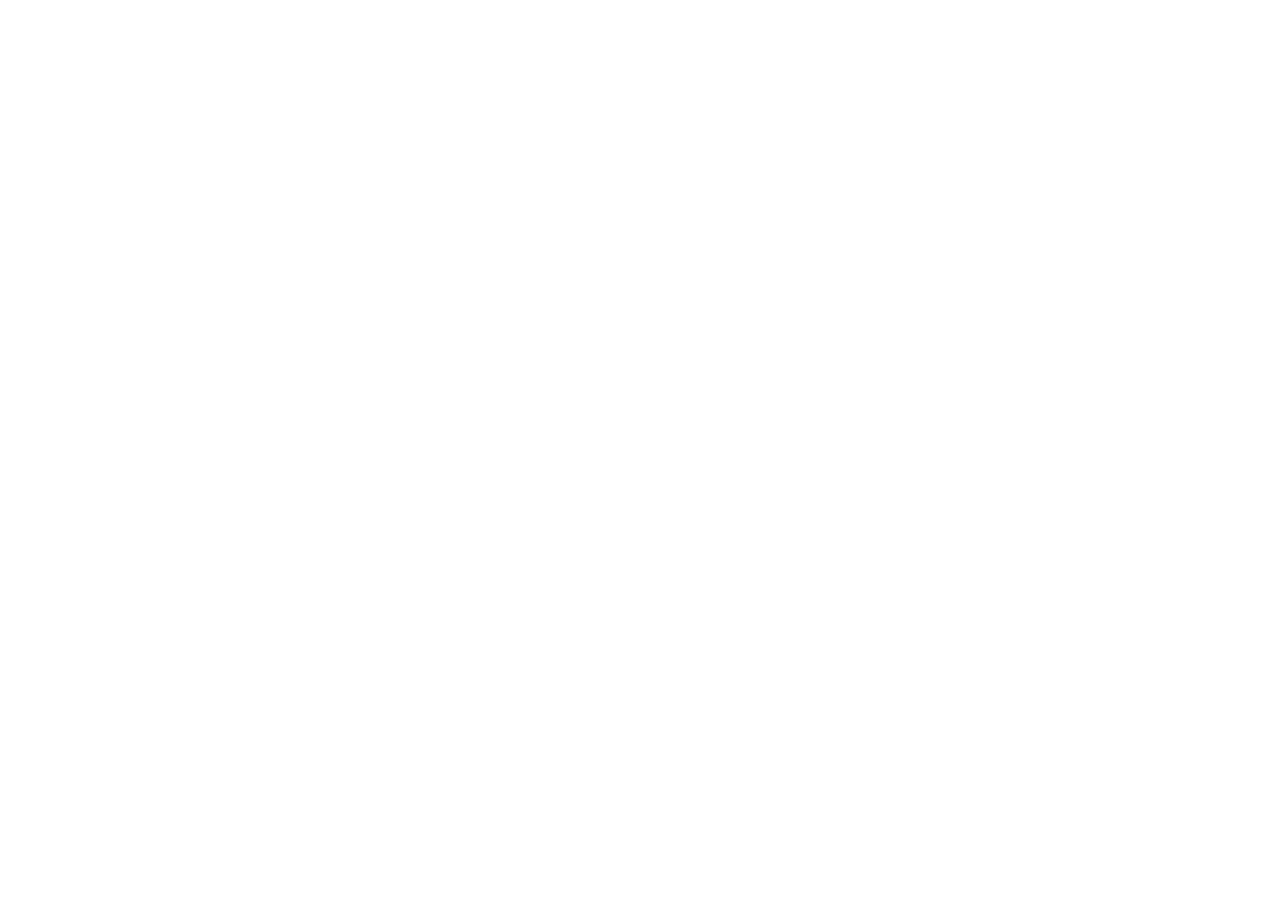
==== index.html @ a7bf47ec "initial commit" ====
<!DOCTYPE html>
<html lang="en">
<head>
    <meta charset="UTF-8">
    <meta http-equiv="X-UA-Compatible" content="IE=edge">
    <meta name="viewport" content="width=device-width, initial-scale=1.0">
    <title>Document</title>
</head>
<body>
    
</body>
</html>
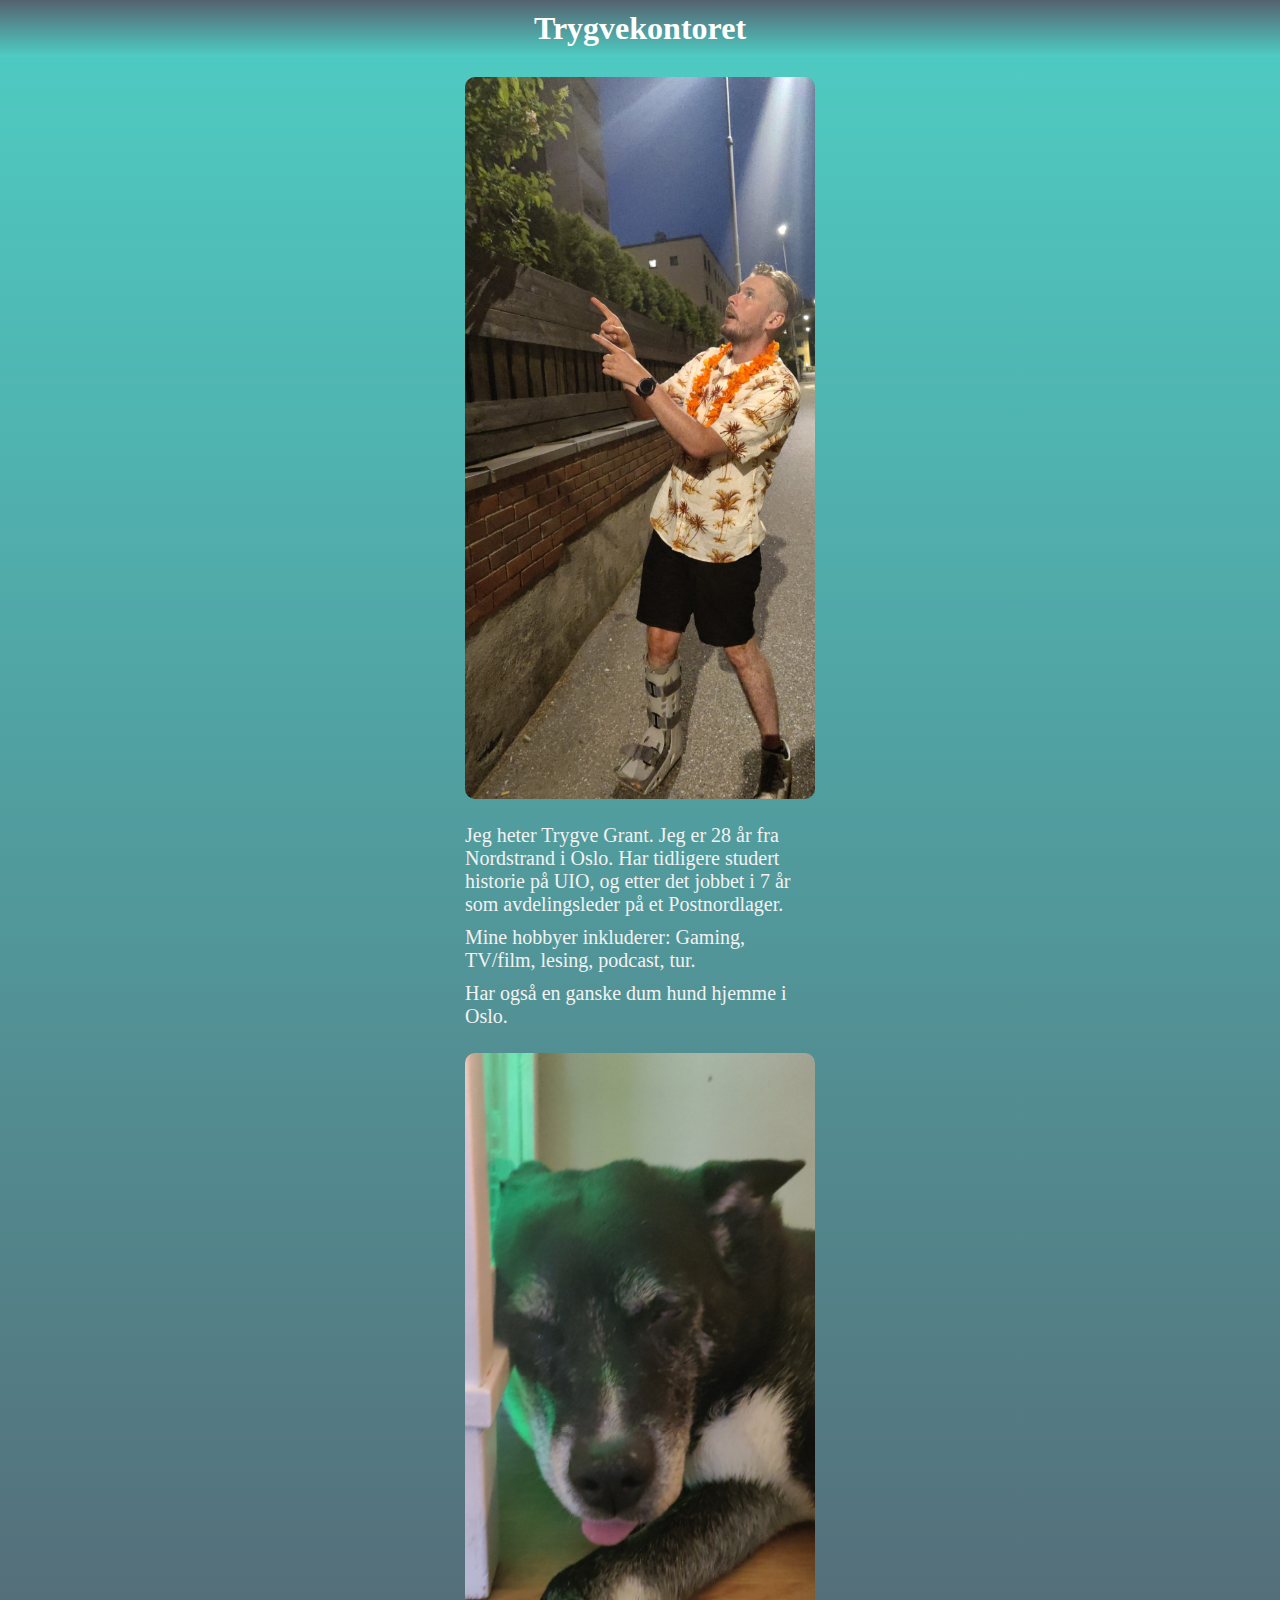
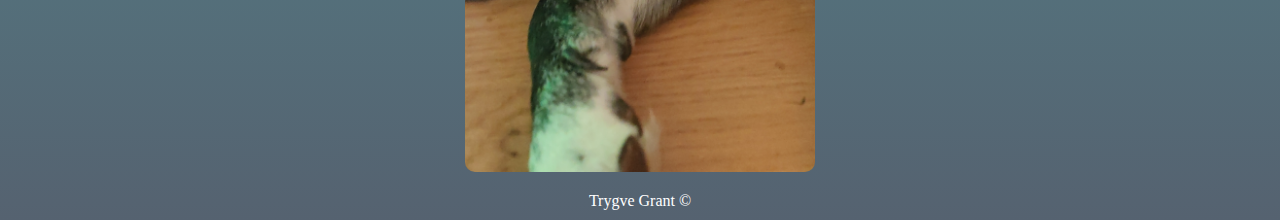
==== commit 48b244be: "init: added boilerplate" ====
--- a/index.html
+++ b/index.html
@@ -4,9 +4,27 @@
     <meta charset="UTF-8">
     <meta http-equiv="X-UA-Compatible" content="IE=edge">
     <meta name="viewport" content="width=device-width, initial-scale=1.0">
-    <title>Document</title>
+    <title>Trygve Grant</title>
+    <link rel="stylesheet" href="style.css">
 </head>
 <body>
-    
+    <header>
+        <h1>Trygvekontoret</h1>
+    </header>
+    <div class="images">
+        <img src="/img/meg.jpg" alt="Bilde av meg">
+    </div>
+    <div class="about-me">
+        <p>Jeg heter Trygve Grant. Jeg er 28 år fra Nordstrand i Oslo. Har tidligere studert historie på UIO, og etter det jobbet i 7 år som avdelingsleder på et Postnordlager.
+        </p>
+        <p>Mine hobbyer inkluderer: Gaming, TV/film, lesing, podcast, tur.</p>
+        <p>Har også en ganske dum hund hjemme i Oslo.</p>
+    </div>
+    <div class="images">
+        <img src="/img/dustebikkje.jpg" alt="Dustebikkjen">
+    </div>
+    <footer>
+        Trygve Grant &copy;
+    </footer>
 </body>
 </html>--- a/style.css
+++ b/style.css
@@ -0,0 +1,49 @@
+* {
+    margin: 0px;
+    padding: 0px;
+}
+
+body {
+    background: linear-gradient( #4ecdc4, #556270);
+}
+
+header {
+    justify-content: center;
+    background: linear-gradient(#556270, #4ecdc4 );
+    color: white;
+    padding: 10px;
+}
+
+h1 {
+    text-align: center;
+}
+
+.images {
+    display: flex;
+    justify-content: center;
+    margin: 20px;
+}
+
+.images img {
+    width: 350px;
+    border-radius: 10px;
+}
+
+.about-me {
+    display: flex;
+    align-items: center;
+    flex-direction: column;
+}
+
+.about-me p {
+    width: 350px;
+    padding: 5px;
+    font-size: 20px;
+    color: #f2f2f2;
+}
+
+footer {
+    text-align: center;
+    color: white;
+    margin-bottom: 10px;
+}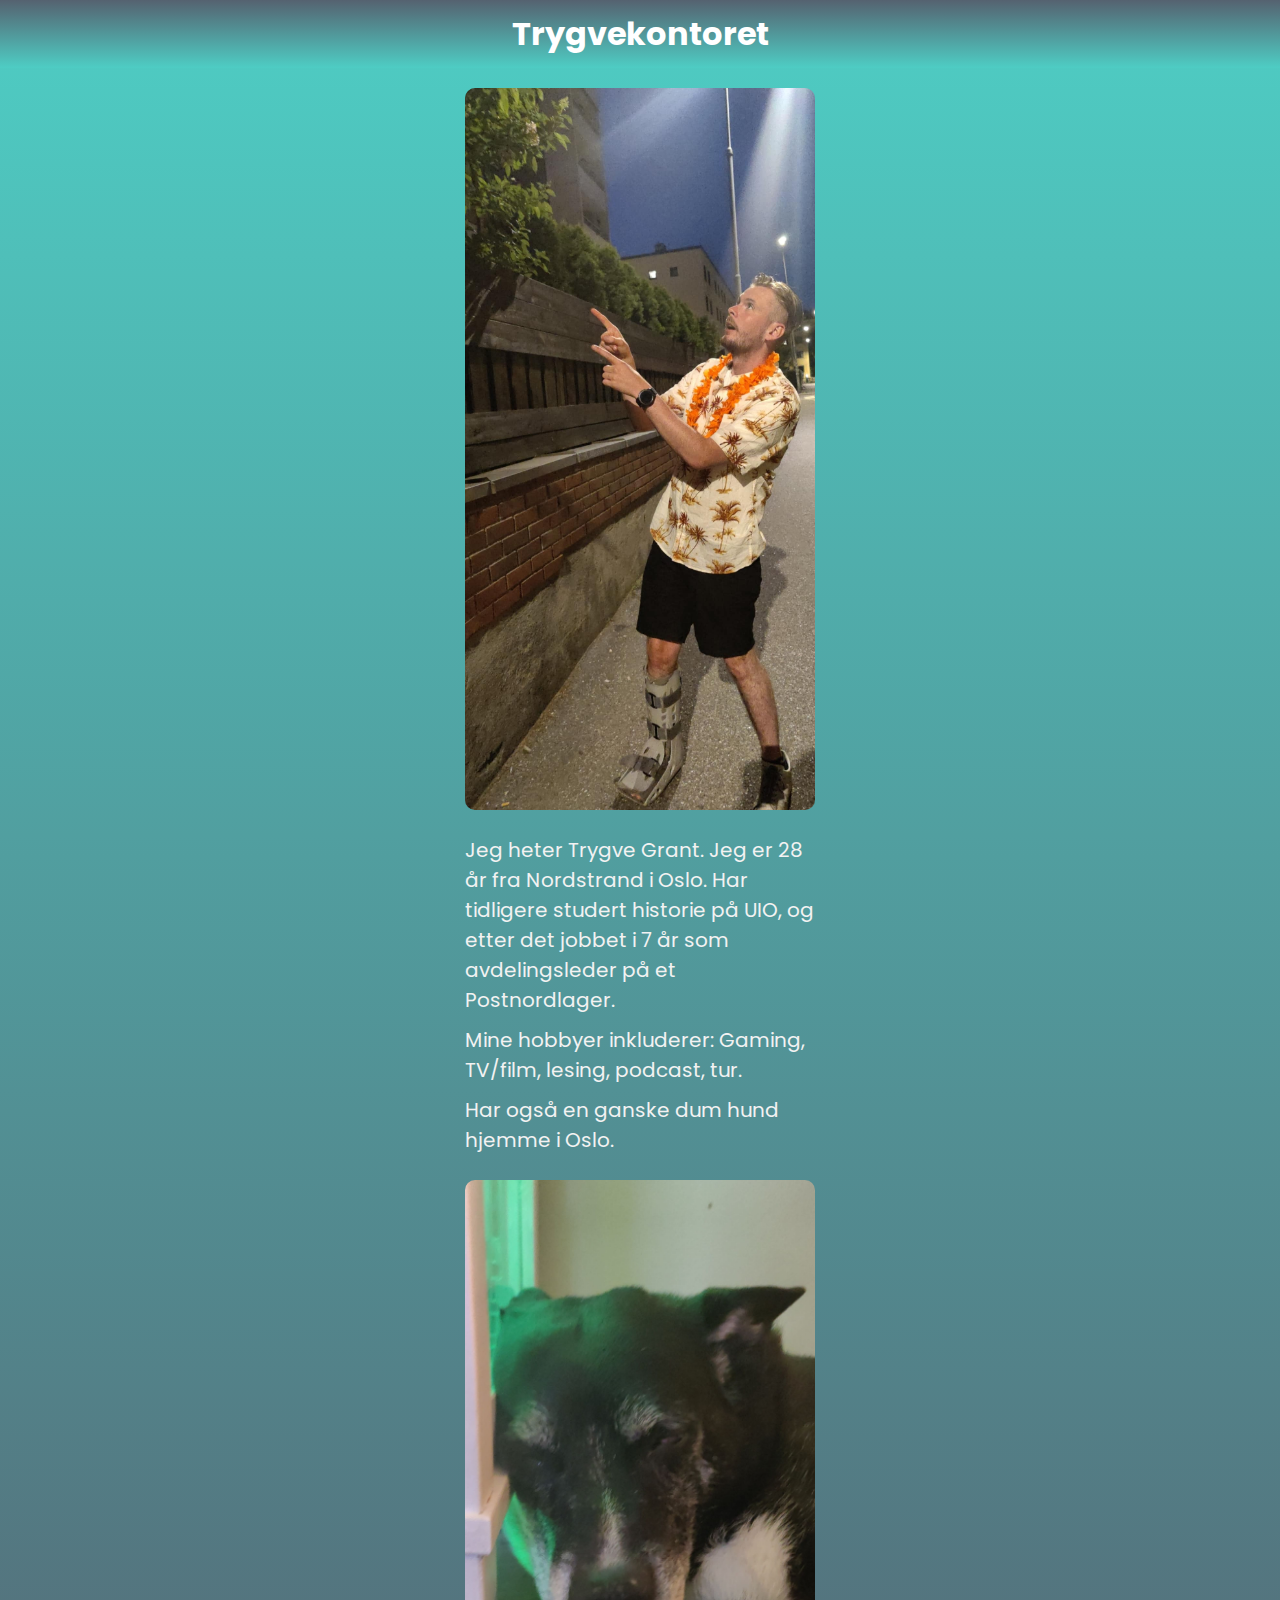
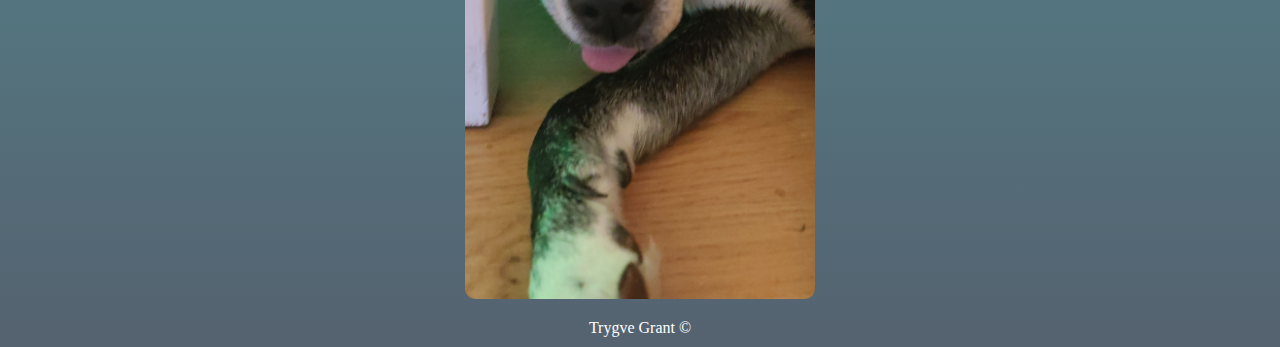
==== commit f04f853d: "Integrated SASS" ====
--- a/index.html
+++ b/index.html
@@ -5,7 +5,7 @@
     <meta http-equiv="X-UA-Compatible" content="IE=edge">
     <meta name="viewport" content="width=device-width, initial-scale=1.0">
     <title>Trygve Grant</title>
-    <link rel="stylesheet" href="style.css">
+    <link rel="stylesheet" href="/css/output.css">
 </head>
 <body>
     <header>
--- a/css/output.css
+++ b/css/output.css
@@ -0,0 +1,54 @@
+@import url("https://fonts.googleapis.com/css2?family=Poppins&display=swap");
+/* font-family: 'Poppins', sans-serif; */
+* {
+  margin: 0px;
+  padding: 0px;
+}
+
+body {
+  background: linear-gradient(#4ecdc4, #556270);
+}
+
+header {
+  background: linear-gradient(#556270, #4ecdc4);
+  color: #fff;
+  padding: 10px;
+}
+
+h1 {
+  text-align: center;
+  font-family: "Poppins", sans-serif;
+}
+
+.images {
+  display: flex;
+  justify-content: center;
+  margin: 20px;
+}
+
+.images img {
+  width: 350px;
+  border-radius: 10px;
+}
+
+.about-me {
+  display: flex;
+  align-items: center;
+  flex-direction: column;
+}
+
+.about-me p {
+  width: 350px;
+  padding: 5px;
+  font-size: 20px;
+  color: #f2f2f2;
+  font-family: "Poppins", sans-serif;
+}
+
+footer {
+  text-align: center;
+  color: #fff;
+  margin-bottom: 10px;
+}
+
+/*# sourceMappingURL=output.css.map */
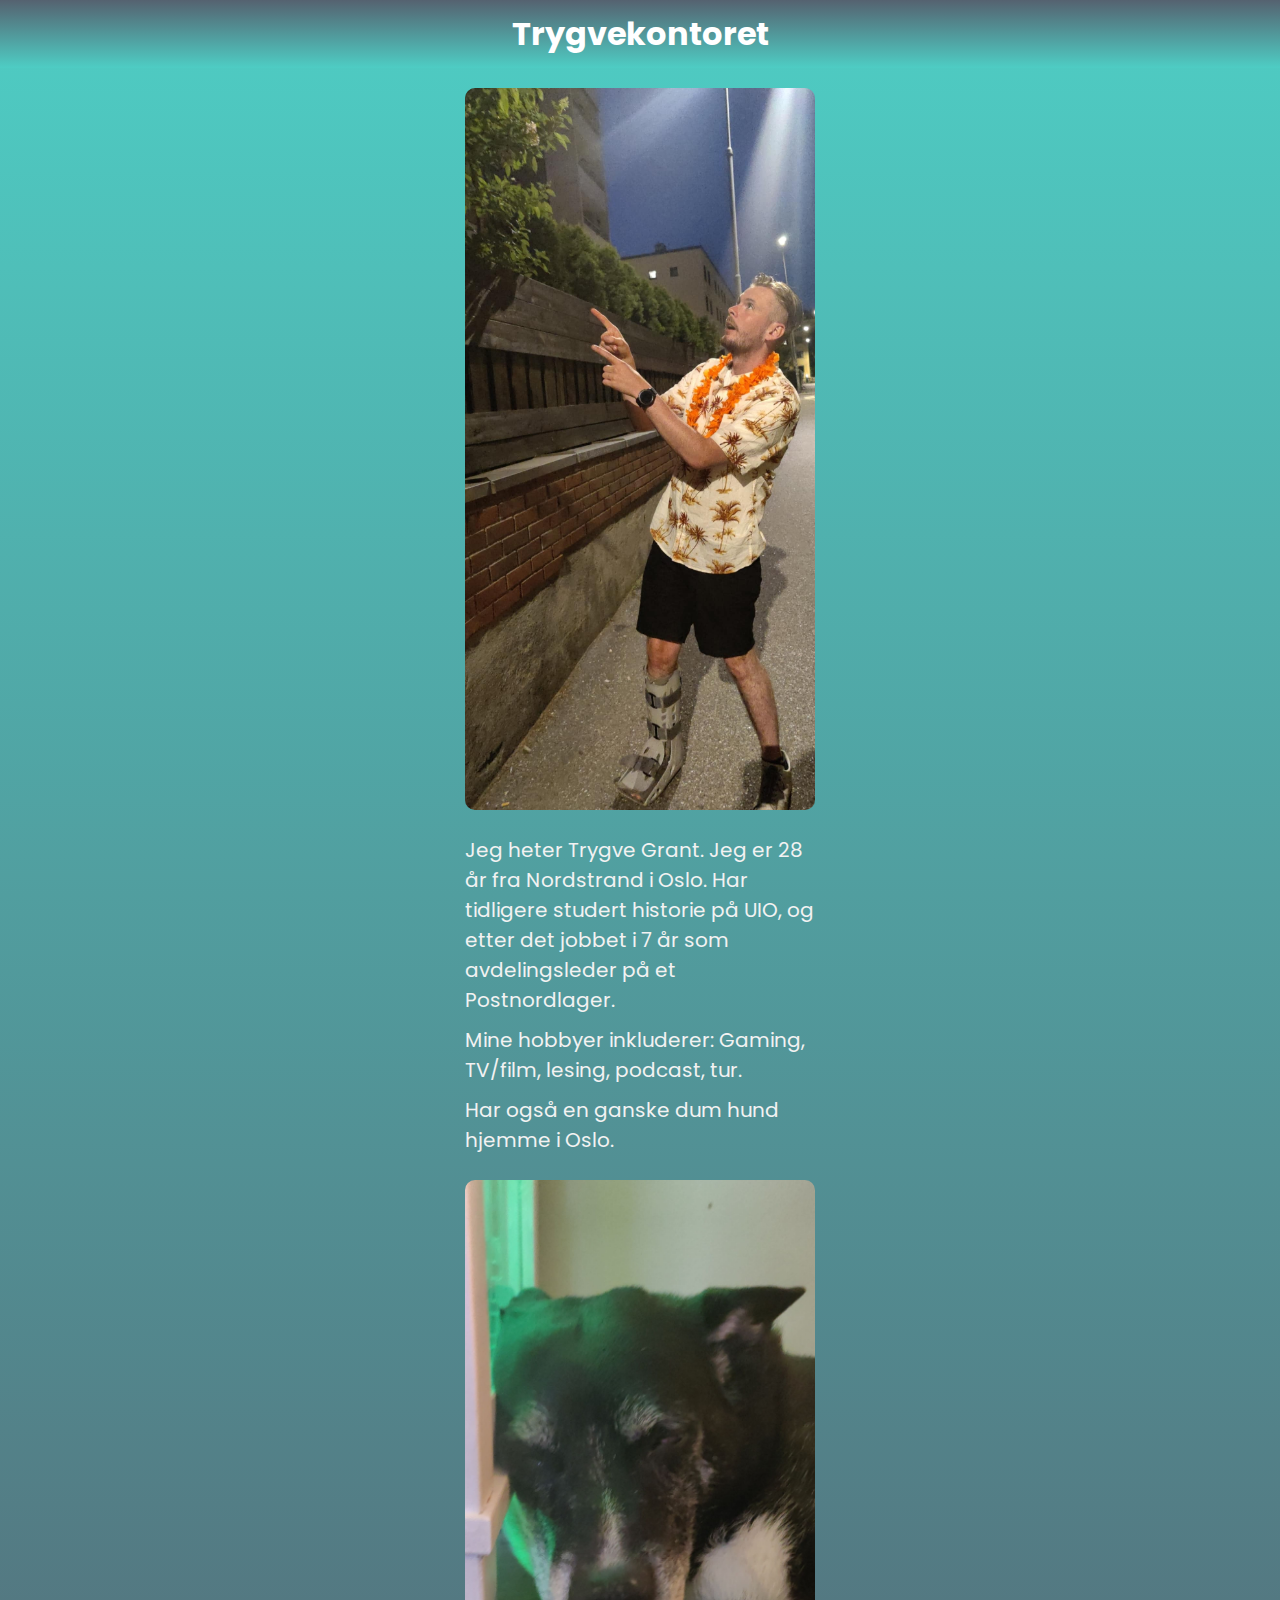
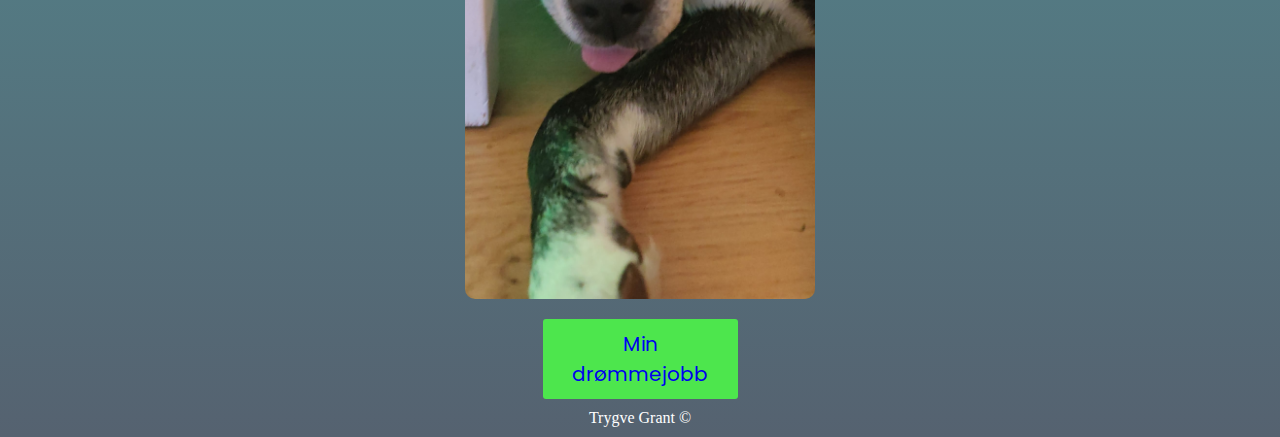
==== commit f21a0198: "Added text and buttons" ====
--- a/index.html
+++ b/index.html
@@ -23,6 +23,9 @@
     <div class="images">
         <img src="/img/dustebikkje.jpg" alt="Dustebikkjen">
     </div>
+    <div class="button">
+        <a href="job.html">Min drømmejobb</a>
+    </div>
     <footer>
         Trygve Grant &copy;
     </footer>
--- a/css/output.css
+++ b/css/output.css
@@ -1,5 +1,4 @@
 @import url("https://fonts.googleapis.com/css2?family=Poppins&display=swap");
-/* font-family: 'Poppins', sans-serif; */
 * {
   margin: 0px;
   padding: 0px;
@@ -7,6 +6,7 @@
 
 body {
   background: linear-gradient(#4ecdc4, #556270);
+  background-repeat: no-repeat;
 }
 
 header {
@@ -22,7 +22,8 @@
 
 .images {
   display: flex;
-  justify-content: center;
+  align-items: center;
+  flex-direction: column;
   margin: 20px;
 }
 
@@ -45,10 +46,59 @@
   font-family: "Poppins", sans-serif;
 }
 
+.button {
+  display: flex;
+  justify-content: center;
+  margin-bottom: 10px;
+}
+
+.button a {
+  width: 175px;
+  background-color: #4de64d;
+  text-decoration: none;
+  text-align: center;
+  font-family: "Poppins", sans-serif;
+  padding: 10px;
+  border-radius: 3px;
+  font-size: 20px;
+}
+
 footer {
   text-align: center;
   color: #fff;
   margin-bottom: 10px;
 }
 
+.job {
+  display: flex;
+  align-items: center;
+  flex-direction: column;
+}
+
+.job p {
+  width: 350px;
+  padding: 5px;
+  font-size: 20px;
+  color: #f2f2f2;
+  font-family: "Poppins", sans-serif;
+}
+
+.button-job {
+  display: flex;
+  align-items: center;
+  flex-direction: column;
+  margin: 20px 0 50vh 0;
+}
+
+.button-job a {
+  width: 175px;
+  background-color: #4de64d;
+  text-decoration: none;
+  text-align: center;
+  font-family: "Poppins", sans-serif;
+  padding: 10px;
+  border-radius: 3px;
+  font-size: 20px;
+}
+
 /*# sourceMappingURL=output.css.map */
